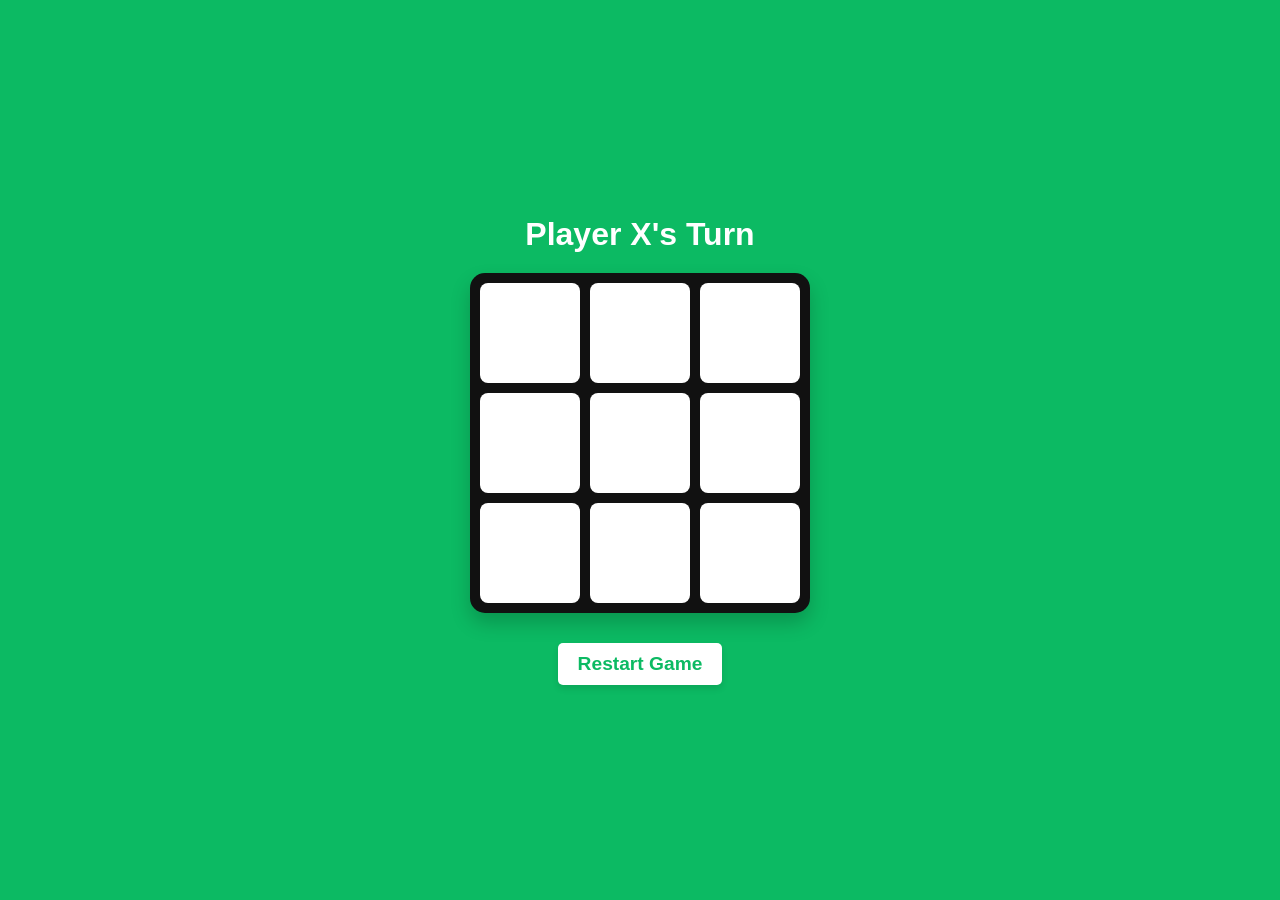
==== TicTacToe/index.html @ d49793d5 "Add files via upload basic html and css done" ====
<!DOCTYPE html>
<html lang="en">
<head>
    <meta charset="UTF-8">
    <meta name="viewport" content="width=device-width, initial-scale=1.0">
    <title>Tic-Tac-Toe</title>
    <link rel="stylesheet" href="style.css">
</head>
<body>

    <div class="turn-display">Player X's Turn</div>

    <div class="gameLocation">
        <div class="cell" data-index="0"></div>
        <div class="cell" data-index="1"></div>
        <div class="cell" data-index="2"></div>
        <div class="cell" data-index="3"></div>
        <div class="cell" data-index="4"></div>
        <div class="cell" data-index="5"></div>
        <div class="cell" data-index="6"></div>
        <div class="cell" data-index="7"></div>
        <div class="cell" data-index="8"></div>
    </div>

    <button class="reset-btn">Restart Game</button>

</body>
</html>
---- TicTacToe/style.css ----
body {
  background-color: #0cba63;
  font-family: Arial, sans-serif;
  margin: 0;
  display: flex;
  flex-direction: column;
  align-items: center;
  justify-content: center;
  min-height: 100vh; /* Centers the whole game vertically on the screen */
}

/* Header Text */
.turn-display {
  color: white;
  font-size: 2rem;
  font-weight: bold;
  margin-bottom: 20px;
}

/* The Board Container */
.gameLocation {
  background-color: #111111; /* Dark border lines between squares */
  padding: 10px;
  border-radius: 15px;
  box-shadow: 0 10px 20px rgba(0, 0, 0, 0.2);
  
  /* The Magic Grid Lines */
  display: grid;
  grid-template-columns: repeat(3, 100px); /* 3 columns, each 100px wide */
  grid-template-rows: repeat(3, 100px);    /* 3 rows, each 100px tall */
  gap: 10px; /* This creates the visible lines of the board */
}

/* The 9 Individual Squares */
.cell {
  background-color: #ffffff;
  border-radius: 8px;
  cursor: pointer;
  
  /* Centers the 'X' or 'O' text perfectly inside the box */
  display: flex;
  align-items: center;
  justify-content: center;
  
  /* Font styling for the symbols */
  font-size: 3rem;
  font-weight: bold;
  color: #333;
  
  /* Smooth transition effect when hovering */
  transition: background-color 0.2s ease;
}

/* Hover effect so players know they can click it */
.cell:hover {
  background-color: #e8f5e9;
}

/* Restart Button */
.reset-btn {
  margin-top: 30px;
  padding: 10px 20px;
  font-size: 1.2rem;
  font-weight: bold;
  color: #0cba63;
  background-color: white;
  border: none;
  border-radius: 5px;
  cursor: pointer;
  box-shadow: 0 4px 6px rgba(0, 0, 0, 0.1);
}

.reset-btn:hover {
  background-color: #f1f1f1;
}
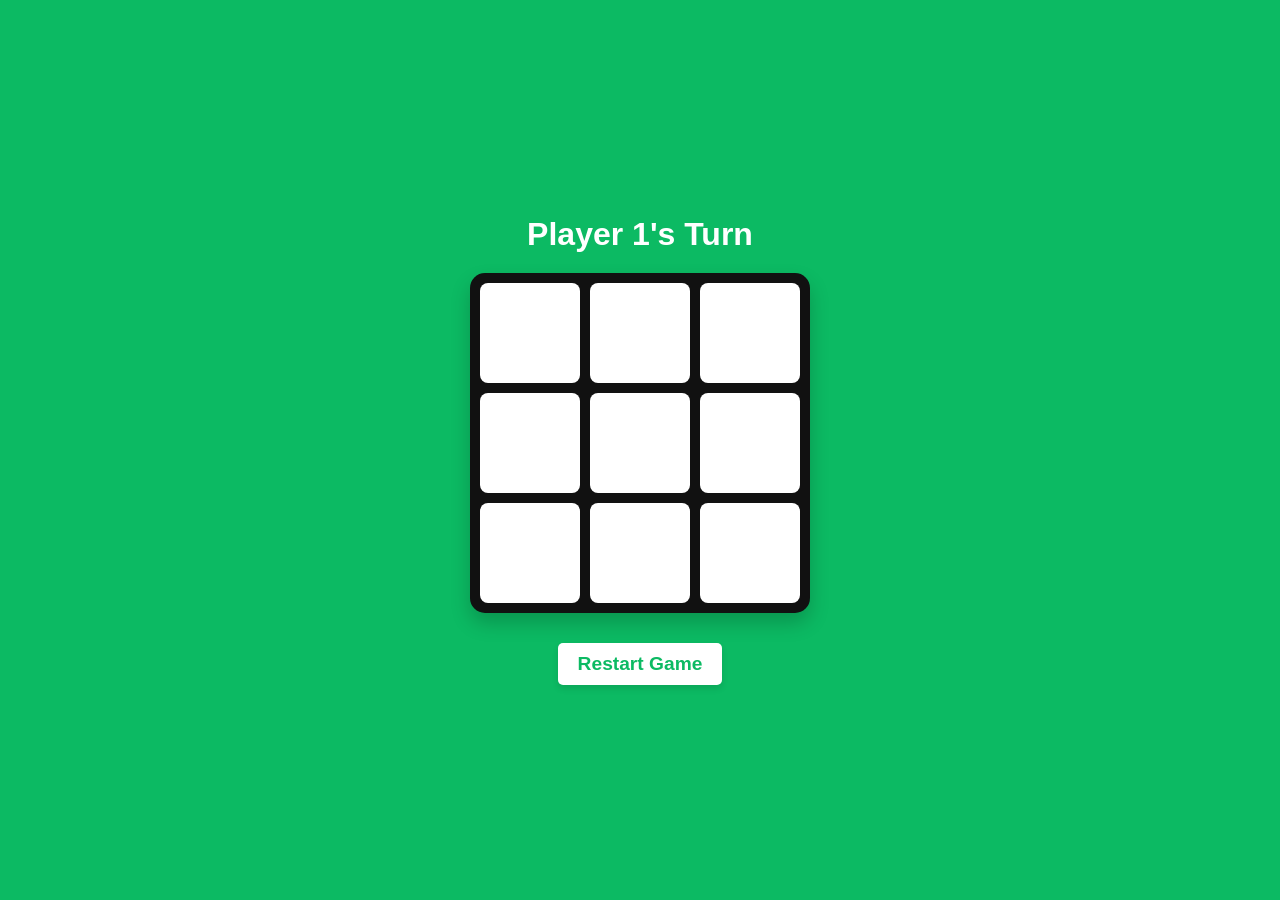
==== commit af2f5ea1: "changed the game player turn sentence to express that it's the first player's turn" ====
--- a/TicTacToe/index.html
+++ b/TicTacToe/index.html
@@ -8,7 +8,7 @@
 </head>
 <body>
 
-    <div class="turn-display">Player X's Turn</div>
+    <div class="turn-display">Player 1's Turn</div>
 
     <div class="gameLocation">
         <div class="cell" data-index="0"></div>
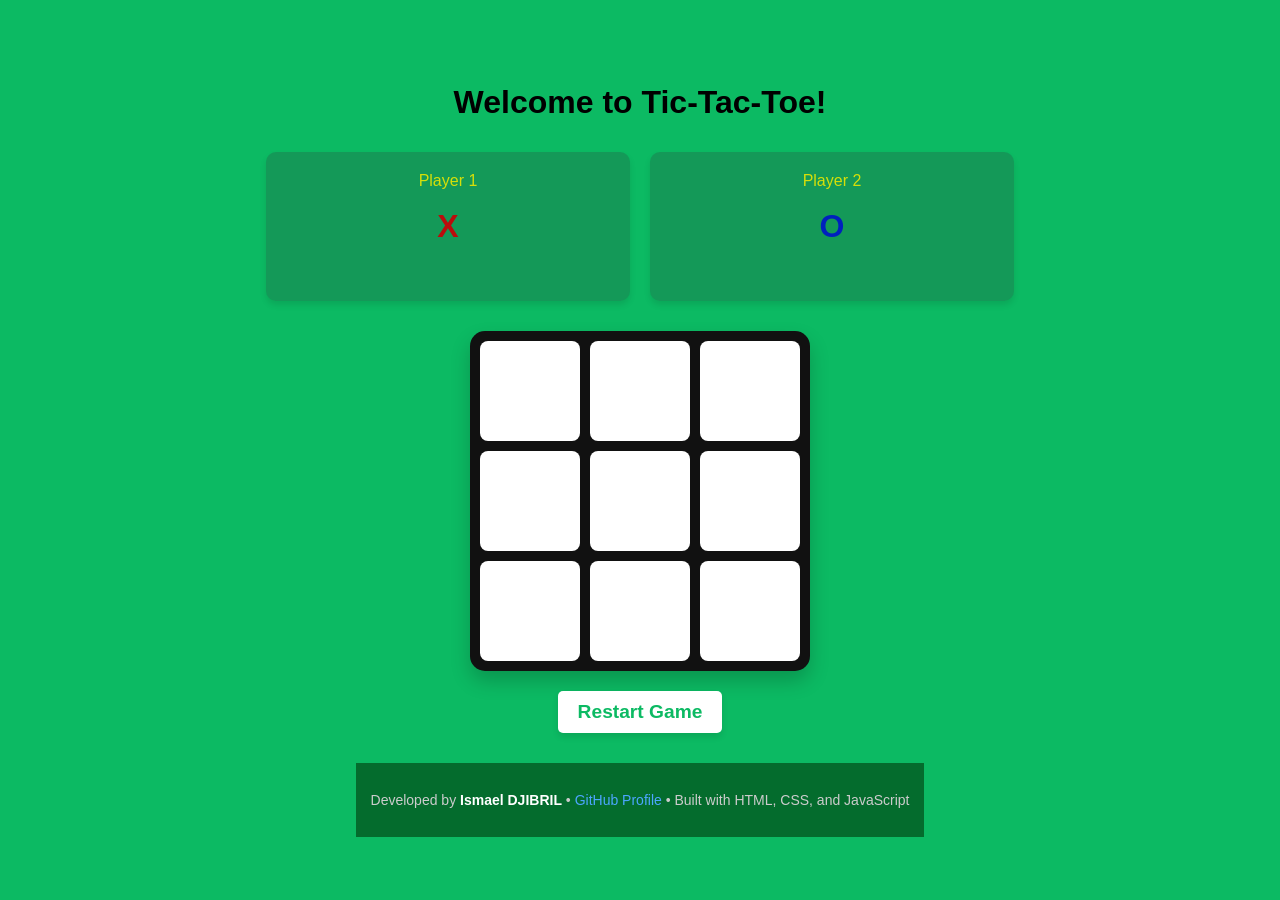
==== commit 95a797d0: "css and html basics done" ====
--- a/TicTacToe/index.html
+++ b/TicTacToe/index.html
@@ -7,8 +7,27 @@
     <link rel="stylesheet" href="style.css">
 </head>
 <body>
-
-    <div class="turn-display">Player 1's Turn</div>
+    <h1>Welcome to Tic-Tac-Toe!</h1>
+    <div class="players-info-panel">
+        <div class="player-panel">
+            <div class="player-name">Player 1</div>
+            <br>
+            <div class="player-symbol x">X</div>
+            <br>
+            <div class="player-score"></div>
+            <br>
+            <div class="player-status"></div>
+        </div>
+        <div class="player-panel">
+            <div class="player-name">Player 2</div>
+            <br>
+            <div class="player-symbol o">O</div>
+            <br>
+            <div class="player-score"></div>
+            <br>
+            <div class="player-status"></div>
+        </div>
+    </div>
 
     <div class="gameLocation">
         <div class="cell" data-index="0"></div>
@@ -23,6 +42,14 @@
     </div>
 
     <button class="reset-btn">Restart Game</button>
-
+    <footer>
+        <p>
+            Developed by <strong>Ismael DJIBRIL</strong> • 
+            <a href="https://github.com/IsmaelBacheh" target="_blank" rel="noopener noreferrer">
+                GitHub Profile
+            </a> • 
+            Built with HTML, CSS, and JavaScript
+        </p>
+    </footer>
 </body>
 </html>
--- a/TicTacToe/style.css
+++ b/TicTacToe/style.css
@@ -1,3 +1,7 @@
+html {
+  box-sizing: border-box;
+  scroll-behavior: smooth;
+}
 body {
   background-color: #0cba63;
   font-family: Arial, sans-serif;
@@ -10,11 +14,36 @@
 }
 
 /* Header Text */
-.turn-display {
-  color: white;
+.players-info-panel {
+  color: rgb(213, 223, 9);
+  margin-bottom: 20px;
+  display: flex;
+  justify-content: space-between;
+  flex-direction: row;
+  width: 60%;
+}
+
+.player-panel {
+  background-color: rgba(38, 72, 63, 0.289);
+  padding: 20px;
+  border-radius: 10px;
+  box-shadow: 0 4px 6px rgba(0, 0, 0, 0.1);
+  margin: 10px;
+  display: flex;
+  flex-direction: column;
+  align-items: center;
+  width: 45%;
+}
+
+.x {
   font-size: 2rem;
   font-weight: bold;
-  margin-bottom: 20px;
+  color: #ba0c0c;
+}
+.o {
+  font-size: 2rem;
+  font-weight: bold;
+  color: #0020be;
 }
 
 /* The Board Container */
@@ -58,7 +87,7 @@
 
 /* Restart Button */
 .reset-btn {
-  margin-top: 30px;
+  margin-top: 20px;
   padding: 10px 20px;
   font-size: 1.2rem;
   font-weight: bold;
@@ -72,4 +101,28 @@
 
 .reset-btn:hover {
   background-color: #f1f1f1;
+}
+
+footer {
+    margin-top: 30px;
+    background-color: #046c2d;
+    color: #ccc;
+    text-align: center;
+    padding: 15px;
+    font-size: 14px;
+}
+
+footer a {
+    color: #4da6ff;
+    text-decoration: none;
+    font-weight: 500;
+}
+
+footer a:hover {
+    text-decoration: underline;
+    color: #80c1ff;
+}
+
+footer strong {
+    color: #fff;
 }
